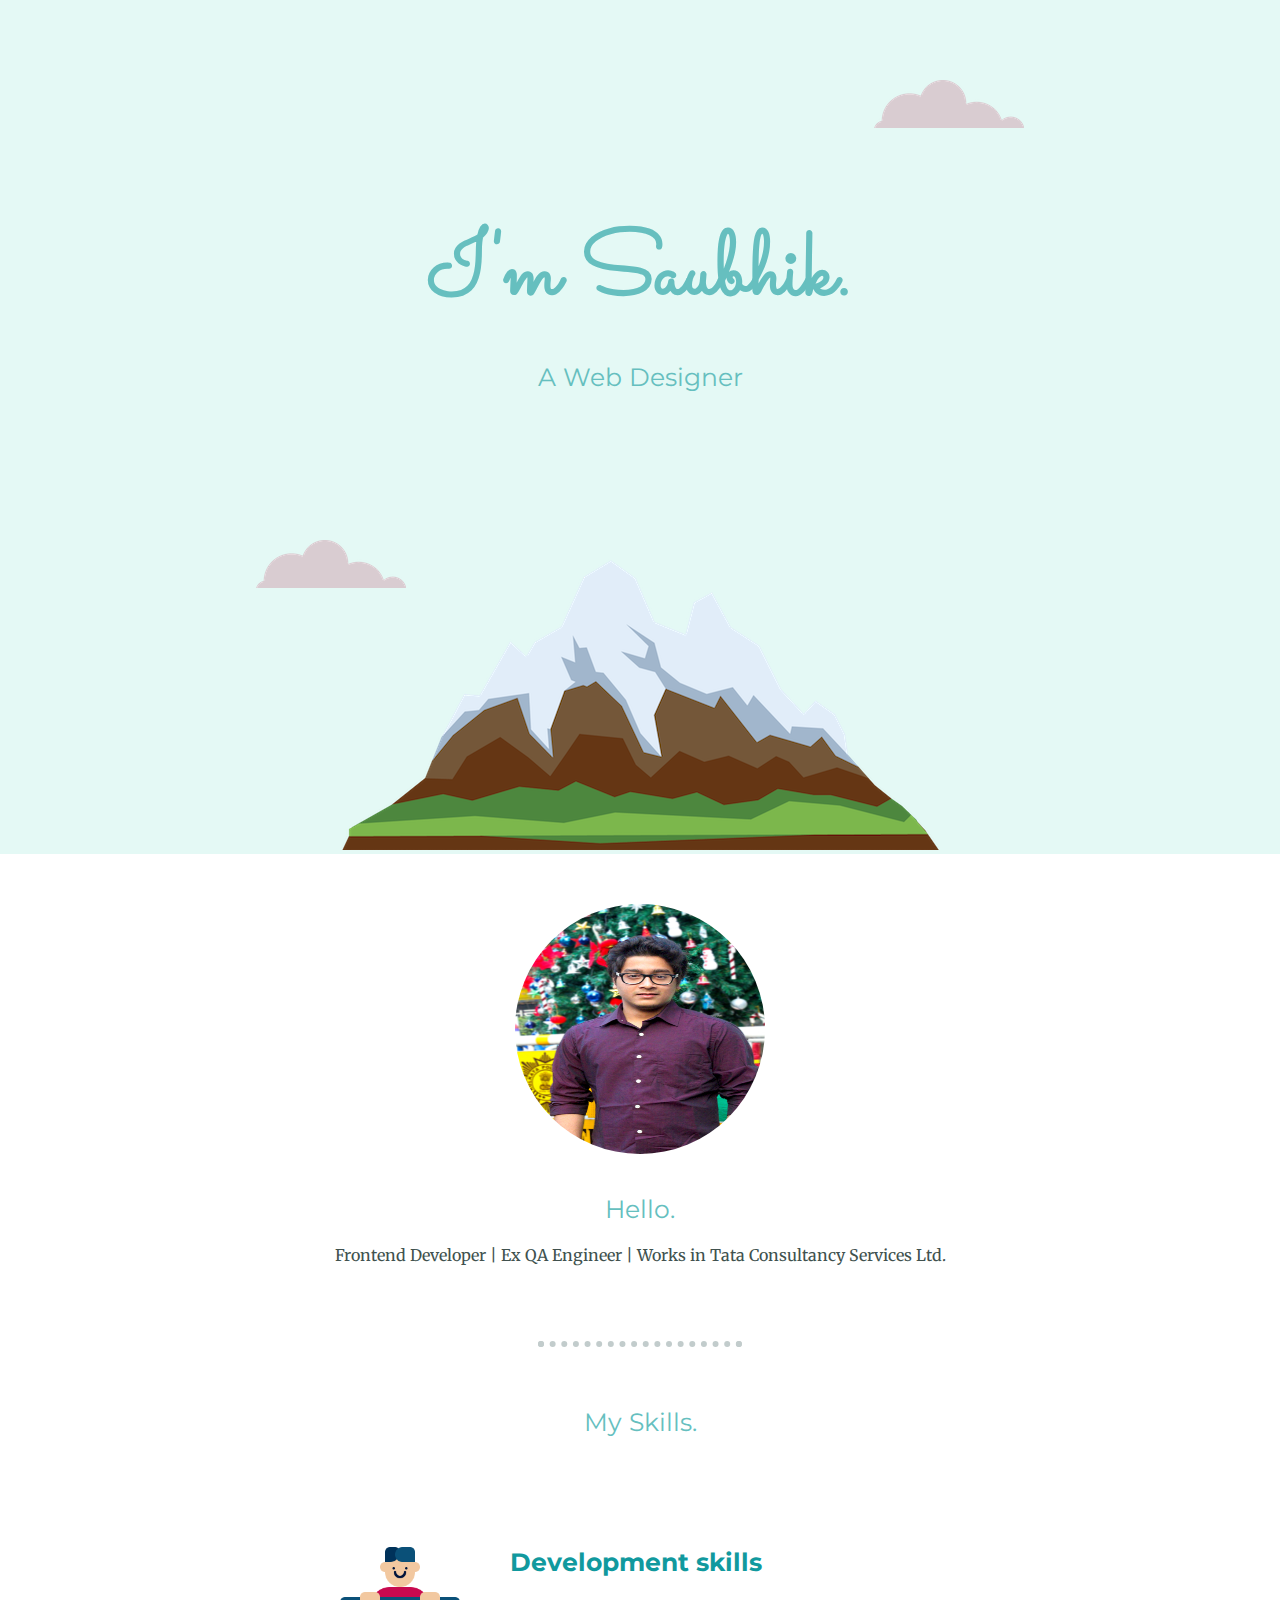
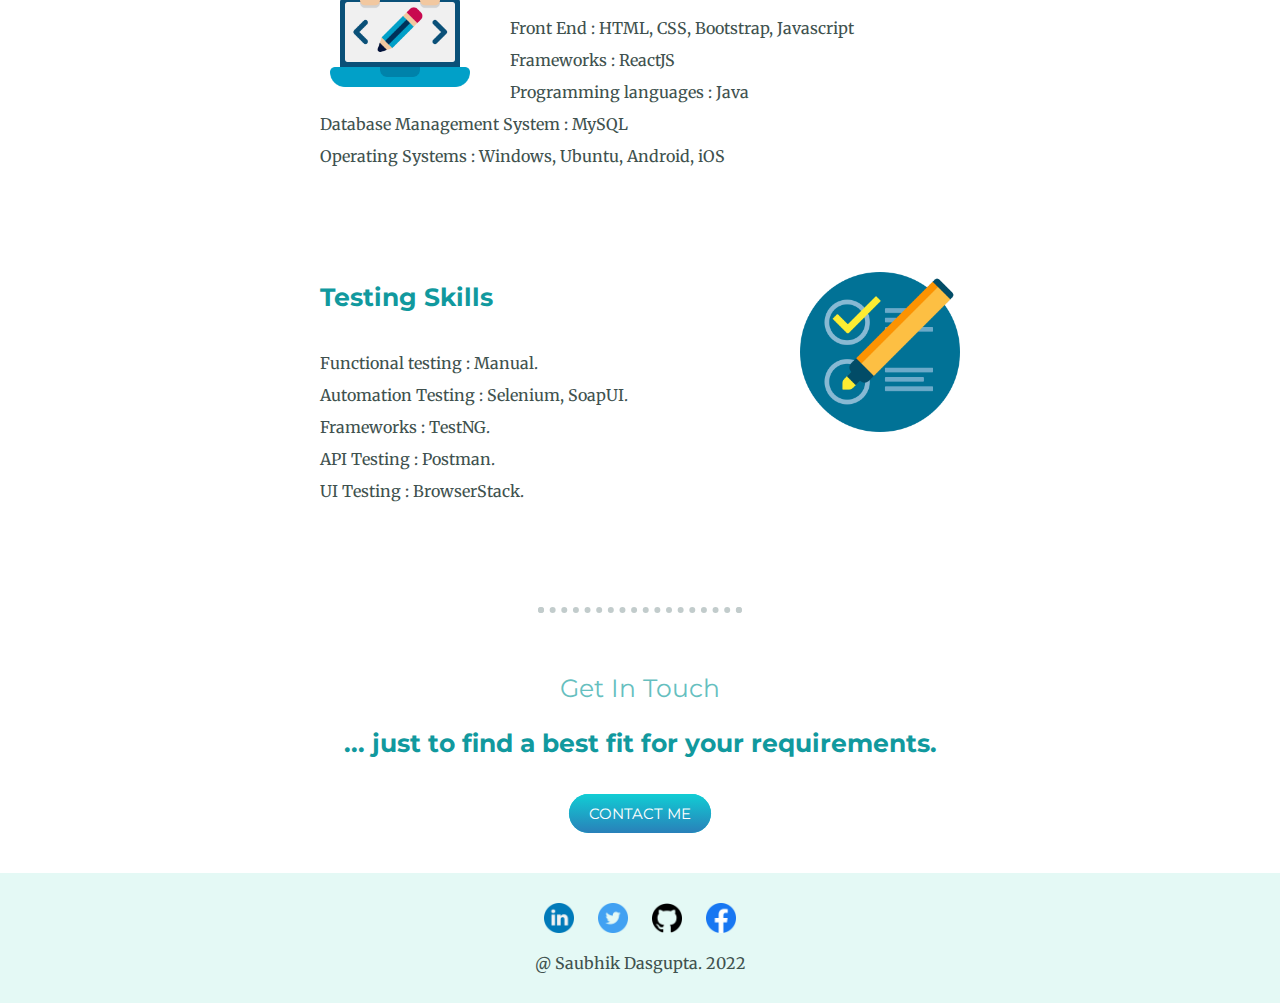
==== index.html @ 983f5a94 "Add files via upload" ====
<!DOCTYPE html>
<html>
  <head>
    <title>MY SITE</title>
    <meta charset="utf-8" />
    <meta name="viewport" content="width=device-width" initial-scale="1.0" />

    <link rel="icon" href="favicon.ico" />
    <link rel="stylesheet" href="css/styles.css" />
  
    <link rel="preconnect" href="https://fonts.googleapis.com" />
    <link rel="preconnect" href="https://fonts.gstatic.com" crossorigin />
    <link
      href="https://fonts.googleapis.com/css2?family=Merriweather&family=Montserrat&family=Sacramento&display=swap"
      rel="stylesheet"
    />
    
  </head>
  <body>
    <div class="top-container">
      <img class="top-cloud" src="images/cloud.png" alt="cloud" />
      <h1>I'm Saubhik.</h1>
      <h2>A Web Designer</h2>
      <img class="bottom-cloud" src="images/cloud.png" alt="cloud" />
      <img class="mountain" src="images/mountain.png" alt="mountain" />
    </div>

    <div class="middle-container">
      
      <div class= "profileImage">
        <img class="photo" src="images/IMG_23611.JPG" alt="Profile Photo">
      </div>
      <div class="profile">
        <h2>Hello.</h2>
        <p>
          Frontend Developer | Ex QA Engineer | Works in Tata Consultancy Services Ltd.
        </p>
      </div>
      
      <hr />
      
      <div class="skills">
        <h2>My Skills.</h2>
        <div class="skill-row">
          <img class="devimg" src="images/skills.png" alt="Development Skills" />
          <h3>Development skills</h3>
          <p>
              Front End : HTML, CSS, Bootstrap, Javascript <br>
              Frameworks : ReactJS <br>
              Programming languages : Java <br>
              Database Management System : MySQL <br>
              Operating Systems : Windows, Ubuntu, Android, iOS <br>
          </p>
        </div>
        <div class="skill-row">
          <img class="testimg" src="images/test.png" alt="Test Skill" />
          <h3>Testing Skills</h3>
          <p>
              Functional testing : Manual. <br>
              Automation Testing : Selenium, SoapUI. <br>
              Frameworks : TestNG. <br>
              API Testing : Postman. <br>
              UI Testing : BrowserStack.<br>
          </p>
        </div>
      </div>
      <hr />
      <div class="contact-me">
        <h2>Get In Touch</h2>
        <h3 style="padding-bottom: 20px">... just to find a best fit for your requirements.</h3>

        <a class="btn" href="mailto:saubhikdasgupta@gmail.com" enctype="utf-8">CONTACT ME</a>
      </div>
    </div>

    <div class="bottom-container">
      <a class="footer-link" href="https://www.linkedin.com/"><img src="images/linkedin.png" alt="LinkedIn" height="30px"/></a>
      <a class="footer-link" href="https://twitter.com/"><img src="images/twitter.png" alt="Twitter" height="30px"/></a>
      <a class="footer-link" href="https://github.com/"><img src="images/github.png" alt="GitHub" height="30px"/></a>
      <a class="footer-link" href="https://facebook.com/"><img src="images/facebook.png" alt="Facebook" height="30px"/></a>
      <p class="copyrights"> @ Saubhik Dasgupta. 2022</p>
    </div>
  </body>
</html>
---- css/styles.css ----
body, html {
  margin: 0px;
  text-align: center;
  margin: 0 auto;
  font-family: "Merriweather", serif;
  color: #40514E;
}

h1 {
  margin: 0 auto;
  padding-top: 14%;
  font-family: "Sacramento", cursive;
  font-size: 90px;
  color: #66bfbf;
}

h2 {
  font-family: "Montserrat", sans-serif;
  font-size: 25px;
  color: #66bfbf;
  font-weight: normal;
}

h3 {
  font-family: "Montserrat", sans-serif;
  font-size: 25px;
  color: #11999e;
}

.top-container {
  background-color: #e4f9f5;
  padding-top: 30px;
}

a {
  color: #11999e;
}

.top-cloud {
  position: absolute;
  right: 20%;
  top: 80px;
}

.bottom-cloud {
  position: absolute;
  left: 20%;
  top: 60%;
}

.mountain {
  padding-top: 80px;
  margin: auto;
}

.photo{
  border-radius: 70%; 
  width : 250px;
  height : 250px; 

}

.profileImage {
  padding-top: 50px;
  padding-bottom: 20px;
  display: flex;                
  align-items: center;
  justify-content: center;
  text-align: center;
}

.profile {
  padding-bottom: 10px;
}

.devimg {
  height: 160px;
  float: left;
  padding-right: 30px;
}

.testimg {
  height: 160px;
  float: right;
  padding-left: 30px;
}

.skill-row {
  width: 50%;
  margin: 100px auto 100px auto;
  text-align: left;
  line-height: 2;
}


.btn {
  background: #11cdd4;
  background-image: -webkit-linear-gradient(top, #11cdd4, #2980b9);
  background-image: -moz-linear-gradient(top, #11cdd4, #2980b9);
  background-image: -ms-linear-gradient(top, #11cdd4, #2980b9);
  background-image: -o-linear-gradient(top, #11cdd4, #2980b9);
  background-image: linear-gradient(to bottom, #11cdd4, #2980b9);
  -webkit-border-radius: 8;
  -moz-border-radius: 8;
  border-radius: 20px;
  font-family: "Montserrat", sans-serif;
  color: #ffffff;
  font-size: 15px;
  padding: 10px 20px 10px 20px;
  text-decoration: none;
}

.btn:hover {
  background: #11cdd4;
  background-image: -webkit-linear-gradient(top, #11cdd4, #3498db);
  background-image: -moz-linear-gradient(top, #11cdd4, #3498db);
  background-image: -ms-linear-gradient(top, #11cdd4, #3498db);
  background-image: -o-linear-gradient(top, #11cdd4, #3498db);
  background-image: linear-gradient(to bottom, #11cdd4, #3498db);
  text-decoration: none;
}

.bottom-container {
  background-color: #e4f9f5;
  padding-top: 30px;
}

.copyrights {
  margin-bottom: 0px;
  padding-bottom: 30px;
}

.contact-me {
  padding-bottom: 50px;
}

hr {
  border: dotted #c2cccc 6px;
  border-bottom: none;
  width: 15%;
  margin-bottom: 60px;
  margin-top: 50px;
}

a {
  padding : 10px;
}
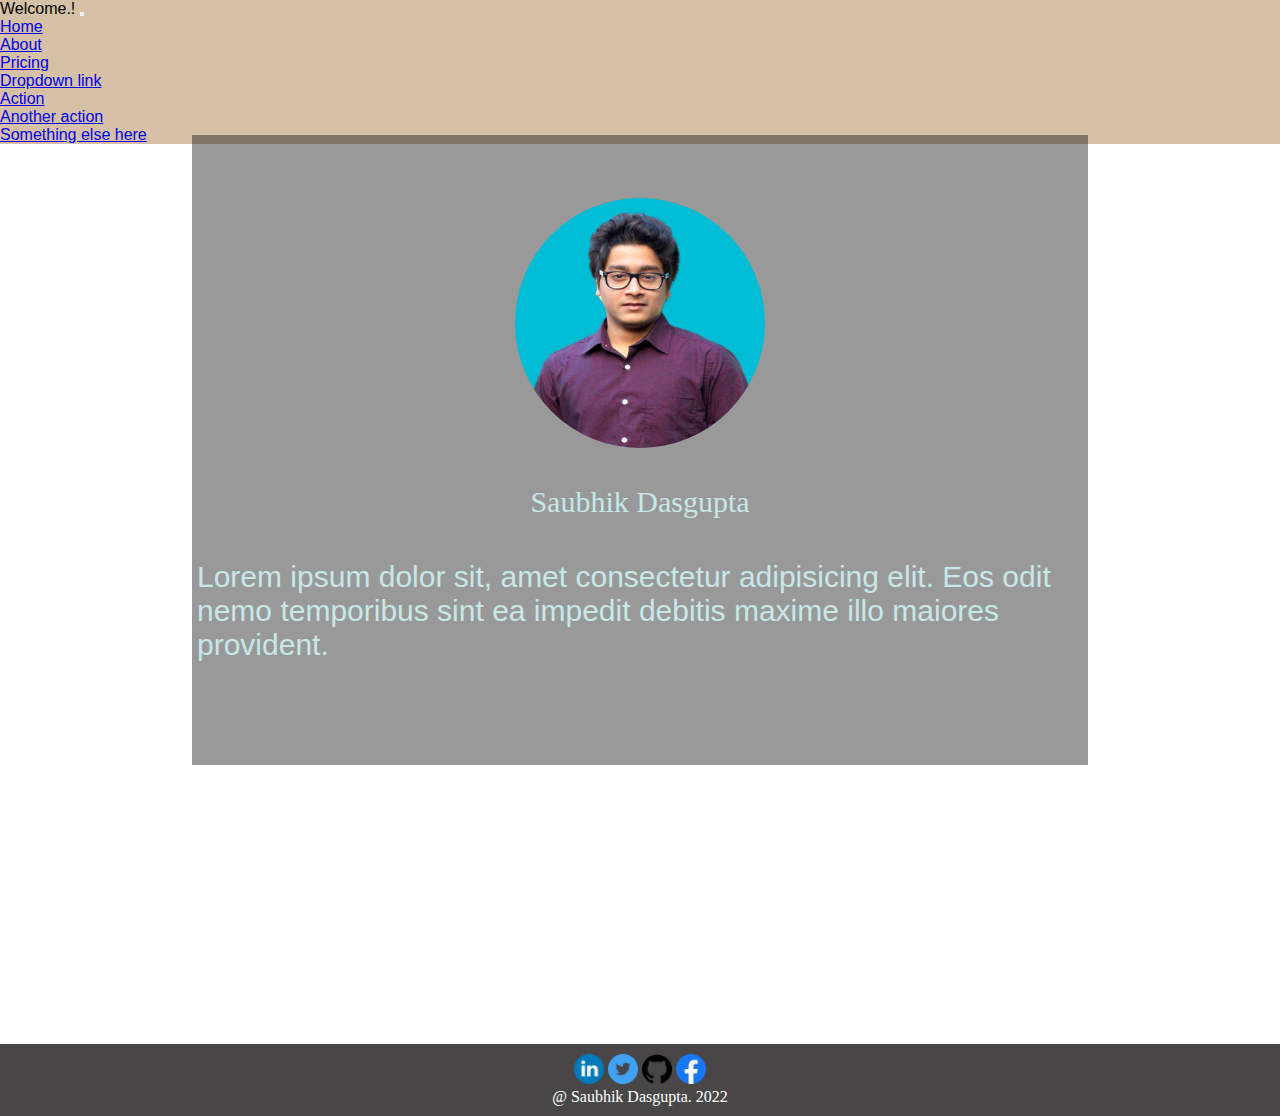
==== commit 5fd533a3: "Add files via upload" ====
--- a/index.html
+++ b/index.html
@@ -1,84 +1,158 @@
 <!DOCTYPE html>
-<html>
-  <head>
-    <title>MY SITE</title>
-    <meta charset="utf-8" />
-    <meta name="viewport" content="width=device-width" initial-scale="1.0" />
+<html lang="en">
 
-    <link rel="icon" href="favicon.ico" />
-    <link rel="stylesheet" href="css/styles.css" />
-  
-    <link rel="preconnect" href="https://fonts.googleapis.com" />
-    <link rel="preconnect" href="https://fonts.gstatic.com" crossorigin />
-    <link
-      href="https://fonts.googleapis.com/css2?family=Merriweather&family=Montserrat&family=Sacramento&display=swap"
-      rel="stylesheet"
-    />
-    
-  </head>
-  <body>
-    <div class="top-container">
-      <img class="top-cloud" src="images/cloud.png" alt="cloud" />
-      <h1>I'm Saubhik.</h1>
-      <h2>A Web Designer</h2>
-      <img class="bottom-cloud" src="images/cloud.png" alt="cloud" />
-      <img class="mountain" src="images/mountain.png" alt="mountain" />
-    </div>
+<head>
+    <meta charset="UTF-8">
+    <meta http-equiv="X-UA-Compatible" content="IE=edge">
+    <meta name="viewport" content="width=device-width, initial-scale=1.0">
+    <title>Homepage</title>
 
-    <div class="middle-container">
-      
-      <div class= "profileImage">
-        <img class="photo" src="images/IMG_23611.JPG" alt="Profile Photo">
-      </div>
-      <div class="profile">
-        <h2>Hello.</h2>
-        <p>
-          Frontend Developer | Ex QA Engineer | Works in Tata Consultancy Services Ltd.
-        </p>
-      </div>
-      
-      <hr />
-      
-      <div class="skills">
-        <h2>My Skills.</h2>
-        <div class="skill-row">
-          <img class="devimg" src="images/skills.png" alt="Development Skills" />
-          <h3>Development skills</h3>
-          <p>
-              Front End : HTML, CSS, Bootstrap, Javascript <br>
-              Frameworks : ReactJS <br>
-              Programming languages : Java <br>
-              Database Management System : MySQL <br>
-              Operating Systems : Windows, Ubuntu, Android, iOS <br>
-          </p>
+    <!-- CSS only -->
+    <link href="https://cdn.jsdelivr.net/npm/bootstrap@5.2.0/dist/css/bootstrap.min.css" rel="stylesheet"
+        integrity="sha384-gH2yIJqKdNHPEq0n4Mqa/HGKIhSkIHeL5AyhkYV8i59U5AR6csBvApHHNl/vI1Bx" crossorigin="anonymous">
+
+    <!-- JavaScript Bundle with Popper -->
+    <script src="https://cdn.jsdelivr.net/npm/bootstrap@5.2.0/dist/js/bootstrap.bundle.min.js"
+        integrity="sha384-A3rJD856KowSb7dwlZdYEkO39Gagi7vIsF0jrRAoQmDKKtQBHUuLZ9AsSv4jD4Xa"
+        crossorigin="anonymous"></script>
+
+    <style>
+        * {
+            padding: 0px;
+            margin: 0px;
+        }
+
+        .background {
+            background-image: url("https://cdn.pixabay.com/photo/2017/10/31/19/05/web-design-2906159_960_720.jpg");
+            background-position: bottom;
+            background-repeat: no-repeat;
+            background-size: cover;
+            height: 100vh;
+            width: 100%;
+            filter: blur(5px);
+        }
+
+        .container {
+            background-color: rgba(0, 0, 0, 0.4);
+            width: 70vw;
+            height: 70vh;
+            position: absolute;
+            top: 15vh;
+            left: 15%;
+        }
+
+        .photo {
+            border-radius: 70%;
+            width: 250px;
+            height: 250px;
+        }
+
+        .profileImage {
+            display: flex;
+            justify-content: center;
+            position: relative;
+            top: 10%;
+        }
+
+        .text {
+            display: flex;
+            justify-content: center;
+            position: relative;
+            top: 15%;
+            font-family: "Sacramento", cursive;
+            font-size: 30px;
+            color: #c8e7e7;
+            padding: 5px;
+        }
+
+        .desc {
+            display: flex;
+            justify-content: center;
+            position: relative;
+            top: 20%;
+            font-family: "Montserrat", sans-serif;
+            font-size: 30px;
+            color: #c8e7e7;
+            padding: 5px;
+        }
+
+        .bottom-container {
+            background-color: rgb(72, 70, 70);
+            padding-top: 10px;
+            text-align: center;
+            color: white;
+        }
+
+        .copyrights {
+            margin-bottom: 0px;
+            padding-bottom: 10px;
+        }
+
+    </style>
+</head>
+
+<body>
+<header>
+    <nav class="navbar navbar-expand-lg navbar-light" style="background-color: #d6c1a6; font-family: 'Trebuchet MS', 'Lucida Sans Unicode', 'Lucida Grande', 'Lucida Sans', Arial, sans-serif;">
+        <div class="container-fluid">
+          <a class="navbar-brand">Welcome.!</a>
+          <button class="navbar-toggler" type="button" data-bs-toggle="collapse" data-bs-target="#navbarNavDropdown" aria-controls="navbarNavDropdown" aria-expanded="false" aria-label="Toggle navigation">
+            <span class="navbar-toggler-icon"></span>
+          </button>
+          <div class="collapse navbar-collapse" id="navbarNavDropdown">
+            <ul class="navbar-nav">
+              <li class="nav-item">
+                <a class="nav-link active" aria-current="page" href="index.html">Home</a>
+              </li>
+              <li class="nav-item">
+                <a class="nav-link" href="About.html">About</a>
+              </li>
+              <li class="nav-item">
+                <a class="nav-link" href="#">Pricing</a>
+              </li>
+              <li class="nav-item dropdown">
+                <a class="nav-link dropdown-toggle" href="#" role="button" data-bs-toggle="dropdown" aria-expanded="false">
+                  Dropdown link
+                </a>
+                <ul class="dropdown-menu">
+                  <li><a class="dropdown-item" href="#">Action</a></li>
+                  <li><a class="dropdown-item" href="#">Another action</a></li>
+                  <li><a class="dropdown-item" href="#">Something else here</a></li>
+                </ul>
+              </li>
+            </ul>
+          </div>
         </div>
-        <div class="skill-row">
-          <img class="testimg" src="images/test.png" alt="Test Skill" />
-          <h3>Testing Skills</h3>
-          <p>
-              Functional testing : Manual. <br>
-              Automation Testing : Selenium, SoapUI. <br>
-              Frameworks : TestNG. <br>
-              API Testing : Postman. <br>
-              UI Testing : BrowserStack.<br>
-          </p>
+      </nav>
+</header>
+
+    <div class="background"></div>
+
+    <div class="container">
+
+        <div class="profileImage">
+            <img class="photo" src="images/IMG_23611.png" alt="Profile Photo">
         </div>
-      </div>
-      <hr />
-      <div class="contact-me">
-        <h2>Get In Touch</h2>
-        <h3 style="padding-bottom: 20px">... just to find a best fit for your requirements.</h3>
 
-        <a class="btn" href="mailto:saubhikdasgupta@gmail.com" enctype="utf-8">CONTACT ME</a>
-      </div>
+        <div class="text">
+            <p class="name">Saubhik Dasgupta</p>
+        </div>
+
+        <div class="desc">
+            <p class="name">Lorem ipsum dolor sit, amet consectetur adipisicing elit. Eos odit nemo temporibus sint ea impedit debitis maxime illo maiores provident.</p>
+        </div>
     </div>
 
     <div class="bottom-container">
-      <a class="footer-link" href="https://www.linkedin.com/"><img src="images/linkedin.png" alt="LinkedIn" height="30px"/></a>
-      <a class="footer-link" href="https://twitter.com/"><img src="images/twitter.png" alt="Twitter" height="30px"/></a>
-      <a class="footer-link" href="https://github.com/"><img src="images/github.png" alt="GitHub" height="30px"/></a>
-      <a class="footer-link" href="https://facebook.com/"><img src="images/facebook.png" alt="Facebook" height="30px"/></a>
-      <p class="copyrights"> @ Saubhik Dasgupta. 2022</p>
+        <a class="footer-link" href="https://www.linkedin.com/"><img src="images/linkedin.png" alt="LinkedIn"
+                height="30px" /></a>
+        <a class="footer-link" href="https://twitter.com/"><img src="images/twitter.png" alt="Twitter"
+                height="30px" /></a>
+        <a class="footer-link" href="https://github.com/"><img src="images/github.png" alt="GitHub" height="30px" /></a>
+        <a class="footer-link" href="https://facebook.com/"><img src="images/facebook.png" alt="Facebook"
+                height="30px" /></a>
+        <p class="copyrights"> @ Saubhik Dasgupta. 2022</p>
     </div>
-  </body>
-</html>
+</body>
+
+</html>